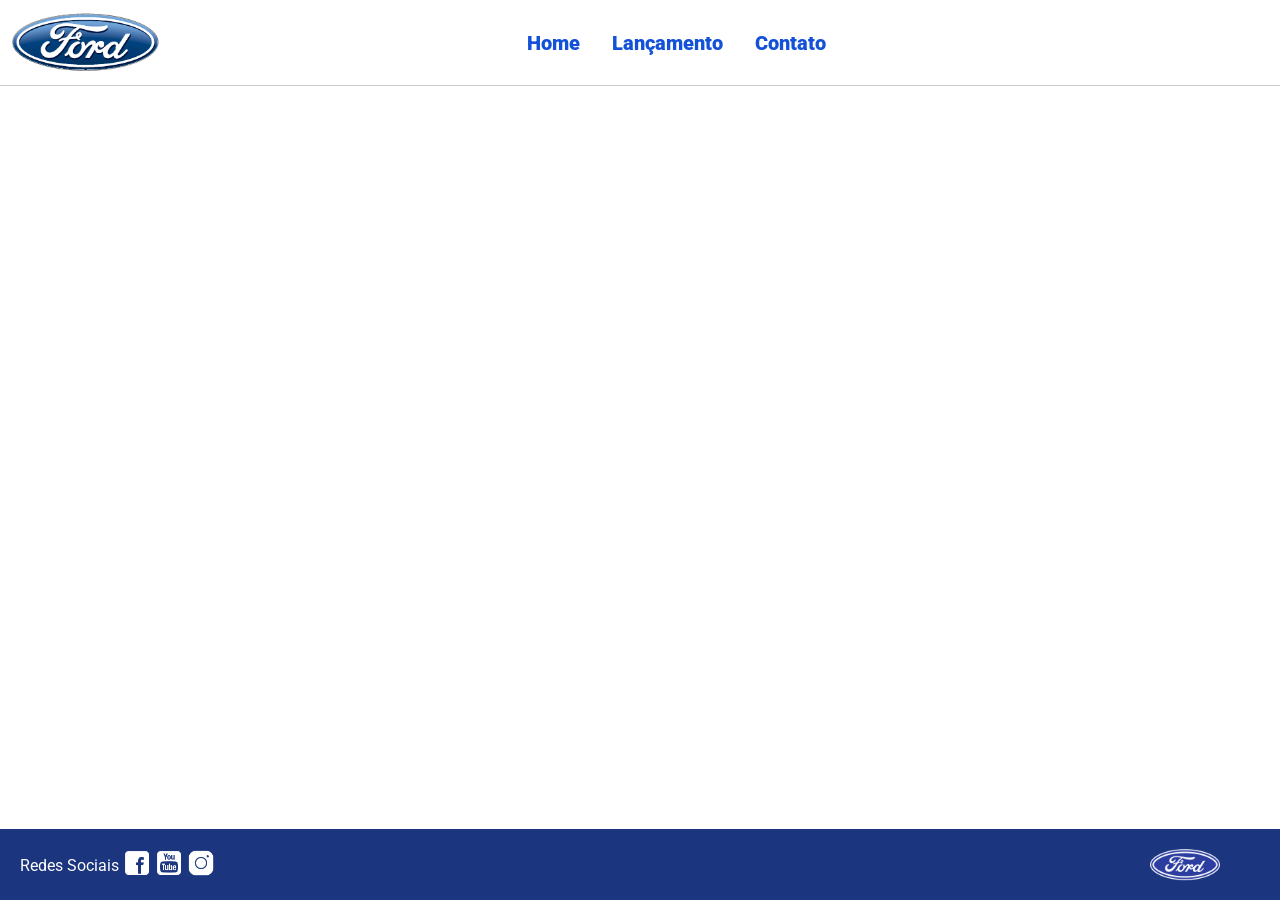
==== index.html @ 68518ced "first commit" ====
<!DOCTYPE html>
<html lang="pt-br">
<head>
    <meta charset="UTF-8">
    <meta http-equiv="X-UA-Compatible" content="IE=edge">
    <meta name="viewport" content="width=device-width, initial-scale=1.0">
    <title>Ford</title>    
    <link href="css/reset.css" rel="stylesheet">
    <link href="css/style.css" rel="stylesheet">
    <script src="js/carousel.js"></script>
</head>
<body>
    <header>       
        <div>
            <img src="img/logo-ford-256.png" width="150" class="logo" />
        </div>
        <nav>
            <ul>
                <li>
                    <a href="index.html">Home</a>
                </li>
                <li>
                    <a href="lancamento.html">Lançamento</a>
                </li>
                <li>
                    <a href="contato.html">Contato</a>
                </li>
            </ul>
        </nav>

    </header>
    <main>
        <div id="carousel">
            
        </div>
        <div id="carousel-title">
        </div>
        <script src="carousel.js">
             //insert each image on carousel
            carouselArr.push(new Carousel("imagem_1.jpg","Esta é a nova Ranger Ford 2022. Verifique novidades.","lancamento.html"));
            carouselArr.push(new Carousel("imagem_2.jpg","Ford a nossa história","#"));
            carouselArr.push(new Carousel("imagem_3.jpg","Nova Ford Bronco Sport 2022","lancamento.html"));
            Carousel.Start(carouselArr);
        </script>
    </main>
    <footer>
        <nav id="social">
            <ul>
                <li><span class="redesociais">Redes Sociais</span></li>
                <li><a href="#" title="Facebook"><img src="img/facebook-50.png"></a></li>
                <li><a href="#" title="YouTube"><img src="img/youtube-squared-50.png"></a></li>
                <li><a href="#" title="Instagram"><img src="img/instagram-logo-50.png"></a></li>
            </ul>
        </nav>
        <div>
           <img src="img/ford-96.png" width="70"  />
        </div>
    </footer>    
</body>
</html>
---- css/style.css ----
@import url('https://fonts.googleapis.com/css2?family=Roboto:wght@300&display=swap');

body {
    background: #FFFFFF;
    height: 100%;
    font-family: 'Roboto', sans-serif;
}

html {
    height: 100%;
}

div#carousel {
    height: 46vh;
    width: 100%;
     max-height: 628px;
    -webkit-transition: all .3s ease-in-out;
    -moz-transition: all .3s ease-in-out;
    transition: all .3s ease-in-out;
}

div#carousel-title a {
    text-decoration: none;
}

div#carousel-title  {
    display: block;
    text-align: center;
    margin-top: 10px;
    margin-bottom: 10px;
    font-weight: bold;
}

header ul {
    text-align: center;
    margin-left: auto;
    margin-right: auto;
    display: block;
}

ul {
	display: inline-block;
}

header {
    background: #FFFFFF;
    border-bottom: 1px solid #ccc;
    margin-bottom: 10px;
    padding: 10px;
}

header div {
    display: inline;
    vertical-align: middle;
}

header nav {
    display: inline-block;
    vertical-align: middle;
    width: 80vw;
}

header nav a {
    color: #1351d8;
    font-size: 20px;
    text-decoration: none;
    font-weight: 900;
    margin-left: 14px;
    margin-right: 14px;
}

header nav a:hover {
    color: #1b357e;
    text-decoration: none;
    font-weight: 900;
}

nav li {
    display: inline;
    list-style: none;
}

main {
    min-height: calc(100% - 167px);
}

nav#social {
    display: inline;
    width: 80%;
}

nav#social ul img {
    width: 28px;
}

span.redesociais {
    color: #ffffff;
    vertical-align: super;
}

footer {
    background: #1B357E;
    padding: 20px;
}

footer div {
    display: inline;
    float: right;
    margin-right: 40px;
}

button:hover {
    background: #1b357e;
}
button {
    background: #1351d8;
    color: #fff;
    border: 0px;
    border-radius: 10px;
}
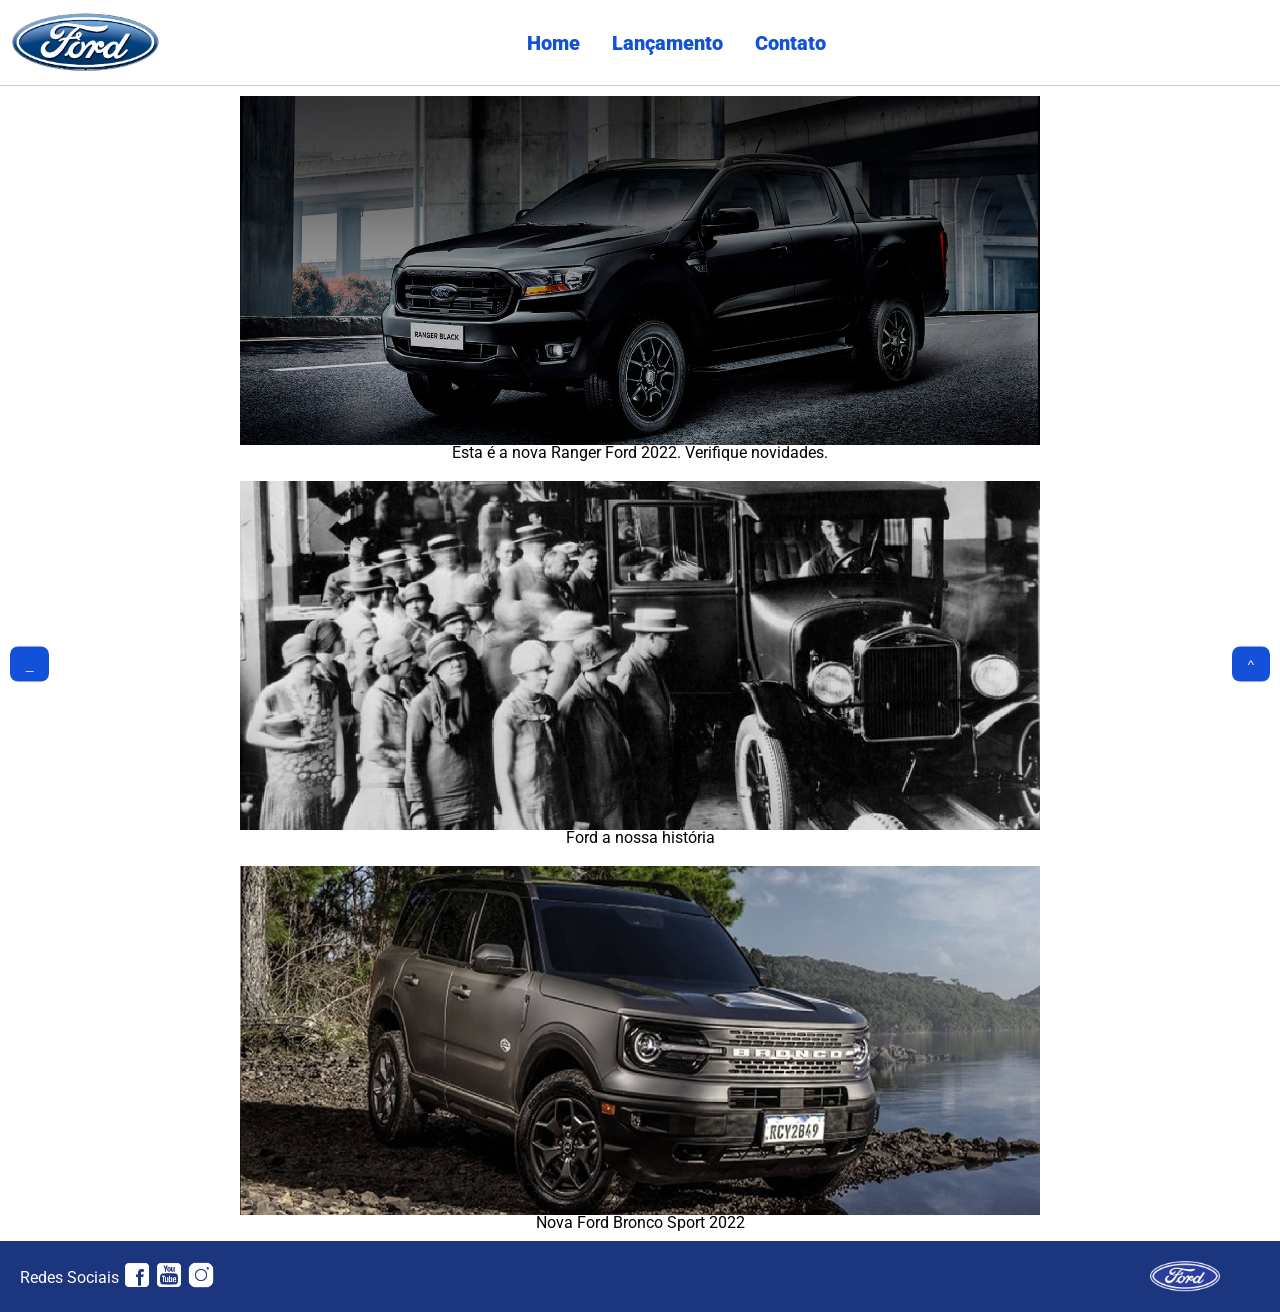
==== commit 6214326d: "Inicio" ====
--- a/index.html
+++ b/index.html
@@ -30,12 +30,30 @@
 
     </header>
     <main>
-        <div id="carousel">
+        <div class="apresentacao">
+            <button class="butao_direito">&#00094</button>
+            <button class="butao_esquerdo">&#00095</button>
+
+            <div class="apresentacao1">
+            <img src="img/imagem_1.jpg" id="primeira_imagem">
+            <p id="texto1">Esta é a nova Ranger Ford 2022. Verifique novidades.</p>
+            </div>
             
+            <div class="apresentacao1">
+                <img src="img/imagem_2.jpg" id="segunda_imagem">
+                <p>Ford a nossa história</p>
+            </div>
+            
+            <div>
+                <img src="img/imagem_3.jpg" id="terceira_imagem">
+                <p>Nova Ford Bronco Sport 2022</p>
+            </div>
+
         </div>
         <div id="carousel-title">
         </div>
         <script src="carousel.js">
+
              //insert each image on carousel
             carouselArr.push(new Carousel("imagem_1.jpg","Esta é a nova Ranger Ford 2022. Verifique novidades.","lancamento.html"));
             carouselArr.push(new Carousel("imagem_2.jpg","Ford a nossa história","#"));
--- a/css/style.css
+++ b/css/style.css
@@ -17,6 +17,34 @@
     -webkit-transition: all .3s ease-in-out;
     -moz-transition: all .3s ease-in-out;
     transition: all .3s ease-in-out;
+}
+
+.apresentacao {
+    display: flex;
+    flex-direction: column;
+    align-items: center;
+    text-align: center;
+    gap: 20px;
+    margin: 0 auto;
+}
+
+.apresentacao1,
+.apresentacao > div {
+    width: 100%;
+    max-width: 800px;
+}
+
+.apresentacao img {
+    display: block;
+    margin: 0 auto;
+    max-width: 800px;
+    width: 100%;
+    height: auto;
+}
+
+.apresentacao p,
+#carousel-title {
+    text-align: center;
 }
 
 div#carousel-title a {
@@ -82,6 +110,32 @@
 
 main {
     min-height: calc(100% - 167px);
+    position: relative;
+}
+
+.apresentacao {
+    position: relative;
+}
+
+.apresentacao button {
+    position: absolute;
+    top: 50%;
+    transform: translateY(-50%);
+    background: #1351d8;
+    color: #fff;
+    border: 0;
+    padding: 10px 16px;
+    border-radius: 8px;
+    cursor: pointer;
+    z-index: 2;
+}
+
+button.butao_direito {
+    right: 10px;
+}
+
+button.butao_esquerdo {
+    left: 10px;
 }
 
 nav#social {
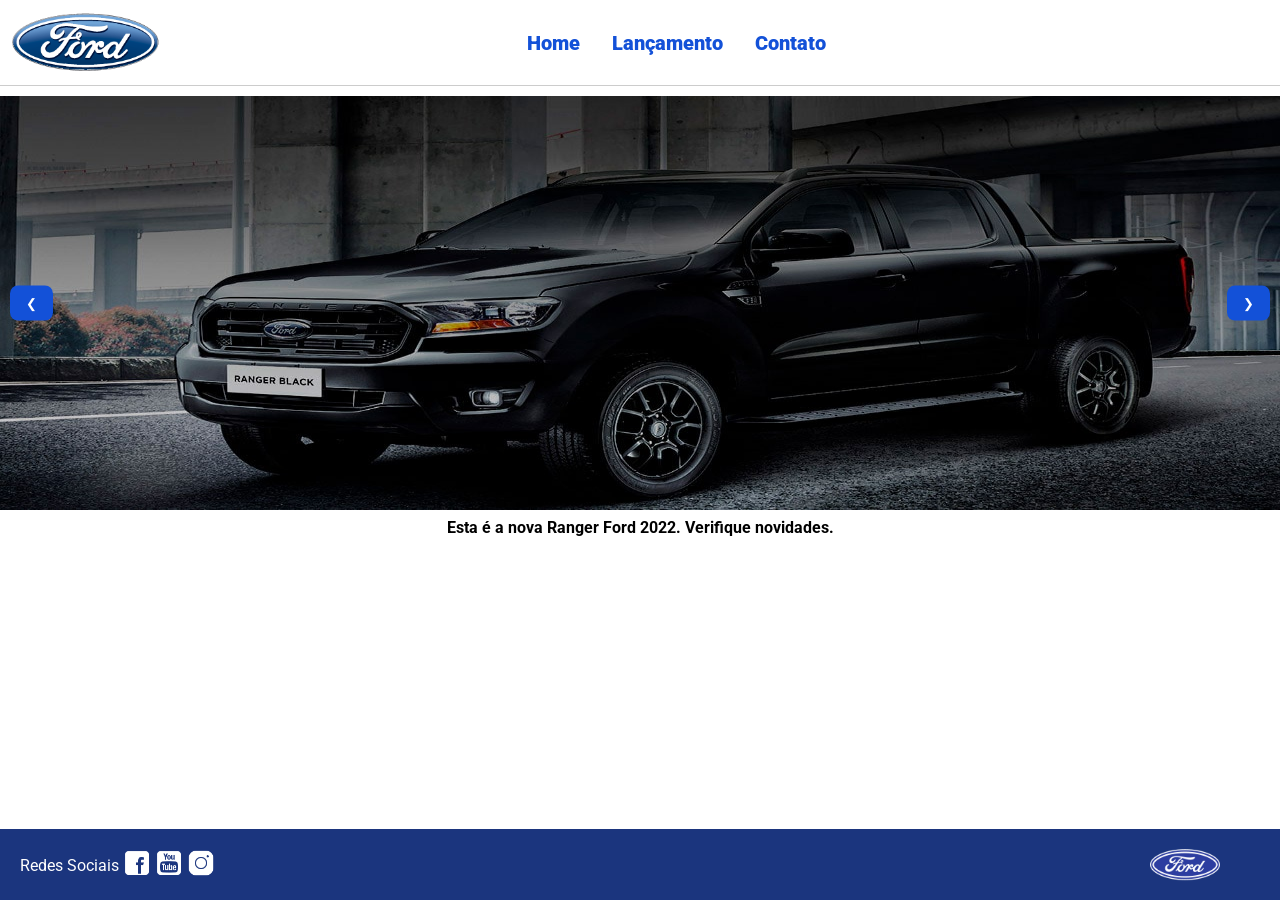
==== commit 6b1fa0e3: "Modifiquei o main do HTML Estilizei o CSS para centralizar o imagem e o texto Finalizei a logica do " ====
--- a/index.html
+++ b/index.html
@@ -31,28 +31,16 @@
     </header>
     <main>
         <div class="apresentacao">
-            <button class="butao_direito">&#00094</button>
-            <button class="butao_esquerdo">&#00095</button>
+            <button class="butao_direito">&#10095</button>
 
-            <div class="apresentacao1">
-            <img src="img/imagem_1.jpg" id="primeira_imagem">
-            <p id="texto1">Esta é a nova Ranger Ford 2022. Verifique novidades.</p>
-            </div>
-            
-            <div class="apresentacao1">
-                <img src="img/imagem_2.jpg" id="segunda_imagem">
-                <p>Ford a nossa história</p>
-            </div>
-            
-            <div>
-                <img src="img/imagem_3.jpg" id="terceira_imagem">
-                <p>Nova Ford Bronco Sport 2022</p>
-            </div>
+            <div id="carousel"></div>
+
+            <button class="butao_esquerdo">&#10094</button>
 
         </div>
         <div id="carousel-title">
         </div>
-        <script src="carousel.js">
+        <script>
 
              //insert each image on carousel
             carouselArr.push(new Carousel("imagem_1.jpg","Esta é a nova Ranger Ford 2022. Verifique novidades.","lancamento.html"));
--- a/css/style.css
+++ b/css/style.css
@@ -11,9 +11,11 @@
 }
 
 div#carousel {
+    display: flex;
+    justify-content: center;
     height: 46vh;
     width: 100%;
-     max-height: 628px;
+    max-height: 628px;
     -webkit-transition: all .3s ease-in-out;
     -moz-transition: all .3s ease-in-out;
     transition: all .3s ease-in-out;
@@ -21,34 +23,20 @@
 
 .apresentacao {
     display: flex;
+    width: 100%;
     flex-direction: column;
     align-items: center;
     text-align: center;
     gap: 20px;
     margin: 0 auto;
+        object-fit: contain;
+
 }
 
-.apresentacao1,
-.apresentacao > div {
-    width: 100%;
-    max-width: 800px;
-}
-
-.apresentacao img {
+#carousel img {
     display: block;
-    margin: 0 auto;
-    max-width: 800px;
-    width: 100%;
+    width: auto;
     height: auto;
-}
-
-.apresentacao p,
-#carousel-title {
-    text-align: center;
-}
-
-div#carousel-title a {
-    text-decoration: none;
 }
 
 div#carousel-title  {
@@ -138,6 +126,8 @@
     left: 10px;
 }
 
+
+
 nav#social {
     display: inline;
     width: 80%;
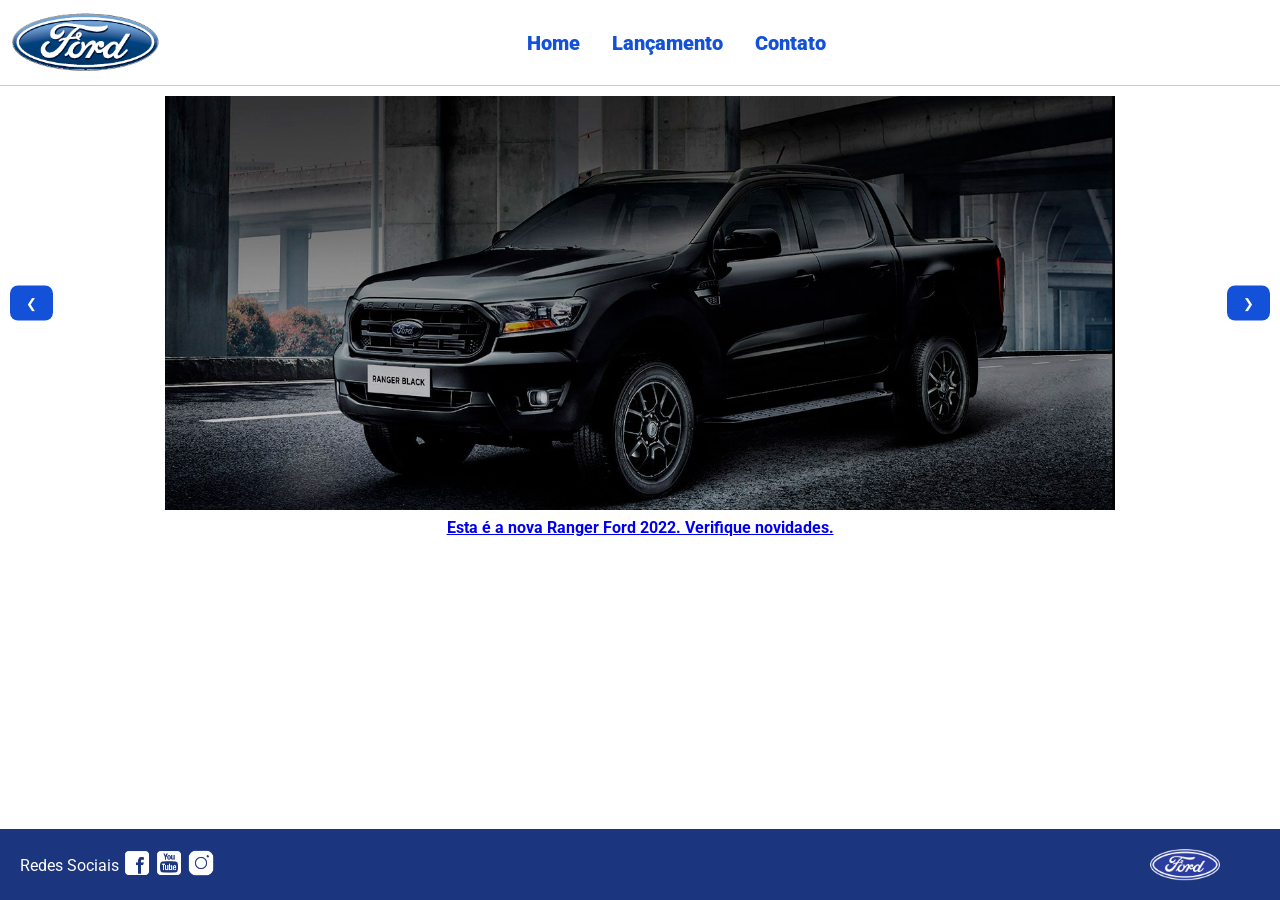
==== commit e2410dae: "mudanças finais no projeto final" ====
--- a/index.html
+++ b/index.html
@@ -43,9 +43,9 @@
         <script>
 
              //insert each image on carousel
-            carouselArr.push(new Carousel("imagem_1.jpg","Esta é a nova Ranger Ford 2022. Verifique novidades.","lancamento.html"));
-            carouselArr.push(new Carousel("imagem_2.jpg","Ford a nossa história","#"));
-            carouselArr.push(new Carousel("imagem_3.jpg","Nova Ford Bronco Sport 2022","lancamento.html"));
+            carouselArr.push(new Carousel("imagem_1.jpg","Esta é a nova Ranger Ford 2022. Verifique novidades.","/lancamento.html"));
+            carouselArr.push(new Carousel("imagem_2.jpg","Ford a nossa história","/lancamento.html"));
+            carouselArr.push(new Carousel("imagem_3.jpg","Nova Ford Bronco Sport 2022","/lancamento.html"));
             Carousel.Start(carouselArr);
         </script>
     </main>
--- a/css/style.css
+++ b/css/style.css
@@ -1,164 +1,234 @@
 @import url('https://fonts.googleapis.com/css2?family=Roboto:wght@300&display=swap');
 
 body {
-    background: #FFFFFF;
-    height: 100%;
-    font-family: 'Roboto', sans-serif;
+  background: #ffffff;
+  height: 100%;
+  font-family: 'Roboto', sans-serif;
 }
 
 html {
-    height: 100%;
+  height: 100%;
 }
 
 div#carousel {
-    display: flex;
-    justify-content: center;
-    height: 46vh;
-    width: 100%;
-    max-height: 628px;
-    -webkit-transition: all .3s ease-in-out;
-    -moz-transition: all .3s ease-in-out;
-    transition: all .3s ease-in-out;
+  display: flex;
+  justify-content: center;
+  height: 46vh;
+  width: 100%;
+  max-height: 628px;
+  -webkit-transition: all 0.3s ease-in-out;
+  -moz-transition: all 0.3s ease-in-out;
+  transition: all 0.3s ease-in-out;
+  position: relative;
+  overflow: hidden;
+}
+
+#carousel.slide-in-right {
+  animation: slideInRight 0.5s ease-in-out;
+}
+
+#carousel.slide-in-left {
+  animation: slideInLeft 0.5s ease-in-out;
+}
+
+@keyframes slideInRight {
+  from {
+    opacity: 0;
+    transform: translateX(100px);
+  }
+  to {
+    opacity: 1;
+    transform: translateX(0);
+  }
+}
+
+@keyframes slideInLeft {
+  from {
+    opacity: 0;
+    transform: translateX(-100px);
+  }
+  to {
+    opacity: 1;
+    transform: translateX(0);
+  }
 }
 
 .apresentacao {
-    display: flex;
-    width: 100%;
-    flex-direction: column;
-    align-items: center;
-    text-align: center;
-    gap: 20px;
-    margin: 0 auto;
-        object-fit: contain;
-
+  display: flex;
+  width: 100%;
+  flex-direction: column;
+  align-items: center;
+  text-align: center;
+  gap: 20px;
+  margin: 0 auto;
+  object-fit: contain;
 }
 
 #carousel img {
-    display: block;
-    width: auto;
-    height: auto;
-}
-
-div#carousel-title  {
-    display: block;
-    text-align: center;
-    margin-top: 10px;
-    margin-bottom: 10px;
-    font-weight: bold;
+  display: block;
+  width: auto;
+  height: auto;
+}
+
+div#carousel-title {
+  display: block;
+  text-align: center;
+  margin-top: 10px;
+  margin-bottom: 10px;
+  font-weight: bold;
 }
 
 header ul {
-    text-align: center;
-    margin-left: auto;
-    margin-right: auto;
-    display: block;
+  text-align: center;
+  margin-left: auto;
+  margin-right: auto;
+  display: block;
 }
 
 ul {
-	display: inline-block;
+  display: inline-block;
 }
 
 header {
-    background: #FFFFFF;
-    border-bottom: 1px solid #ccc;
-    margin-bottom: 10px;
-    padding: 10px;
+  background: #ffffff;
+  border-bottom: 1px solid #ccc;
+  margin-bottom: 10px;
+  padding: 10px;
 }
 
 header div {
-    display: inline;
-    vertical-align: middle;
+  display: inline;
+  vertical-align: middle;
 }
 
 header nav {
-    display: inline-block;
-    vertical-align: middle;
-    width: 80vw;
+  display: inline-block;
+  vertical-align: middle;
+  width: 80vw;
 }
 
 header nav a {
-    color: #1351d8;
-    font-size: 20px;
-    text-decoration: none;
-    font-weight: 900;
-    margin-left: 14px;
-    margin-right: 14px;
+  color: #1351d8;
+  font-size: 20px;
+  text-decoration: none;
+  font-weight: 900;
+  margin-left: 14px;
+  margin-right: 14px;
 }
 
 header nav a:hover {
-    color: #1b357e;
-    text-decoration: none;
-    font-weight: 900;
+  color: #1b357e;
+  text-decoration: none;
+  font-weight: 900;
 }
 
 nav li {
-    display: inline;
-    list-style: none;
+  display: inline;
+  list-style: none;
 }
 
 main {
-    min-height: calc(100% - 167px);
-    position: relative;
+  min-height: calc(100% - 167px);
+  position: relative;
 }
 
 .apresentacao {
-    position: relative;
+  position: relative;
 }
 
 .apresentacao button {
-    position: absolute;
-    top: 50%;
-    transform: translateY(-50%);
-    background: #1351d8;
-    color: #fff;
-    border: 0;
-    padding: 10px 16px;
-    border-radius: 8px;
-    cursor: pointer;
-    z-index: 2;
+  position: absolute;
+  top: 50%;
+  transform: translateY(-50%);
+  background: #1351d8;
+  color: #fff;
+  border: 0;
+  padding: 10px 16px;
+  border-radius: 8px;
+  cursor: pointer;
+  z-index: 2;
 }
 
 button.butao_direito {
-    right: 10px;
+  right: 10px;
 }
 
 button.butao_esquerdo {
-    left: 10px;
-}
-
-
+  left: 10px;
+}
 
 nav#social {
-    display: inline;
-    width: 80%;
+  display: inline;
+  width: 80%;
 }
 
 nav#social ul img {
-    width: 28px;
+  width: 28px;
 }
 
 span.redesociais {
-    color: #ffffff;
-    vertical-align: super;
+  color: #ffffff;
+  vertical-align: super;
 }
 
 footer {
-    background: #1B357E;
-    padding: 20px;
+  background: #1b357e;
+  padding: 20px;
 }
 
 footer div {
-    display: inline;
-    float: right;
-    margin-right: 40px;
+  display: inline;
+  float: right;
+  margin-right: 40px;
 }
 
 button:hover {
-    background: #1b357e;
+  background: #1b357e;
 }
 button {
-    background: #1351d8;
-    color: #fff;
-    border: 0px;
-    border-radius: 10px;
-}
+  background: #1351d8;
+  color: #fff;
+  border: 0px;
+  border-radius: 10px;
+  transition: all 0.3s ease; 
+}
+
+p {
+  font-size: small;
+  width: 300px;
+  margin: 10px 0px 10px 8px
+}
+
+.LGPD, .concordo {
+  font-size: small;
+  display: inline-block;
+  margin: 5px 0;
+  cursor: pointer;
+}
+
+/* Remove margens exageradas dos inputs do tipo checkbox */
+.LGPD input[type="checkbox"], 
+.concordo input[type="checkbox"] {
+  margin: 0 5px 0 0;
+  vertical-align: middle;
+}
+.Enviar:disabled{
+  float: left;
+  margin-top: 2%;
+  background-color: #007bff;
+  opacity: 0.4;
+  cursor: not-allowed;
+  pointer-events: none;  
+}
+#compare {
+  display: none;
+  opacity: 0;
+  transform: translateY(50px);
+  transition: opacity 0.4s ease-out, transform 0.4s ease-out;
+}
+
+#compare.show-compare {
+  display: block;
+  opacity: 1;
+  transform: translateY(0);
+}
